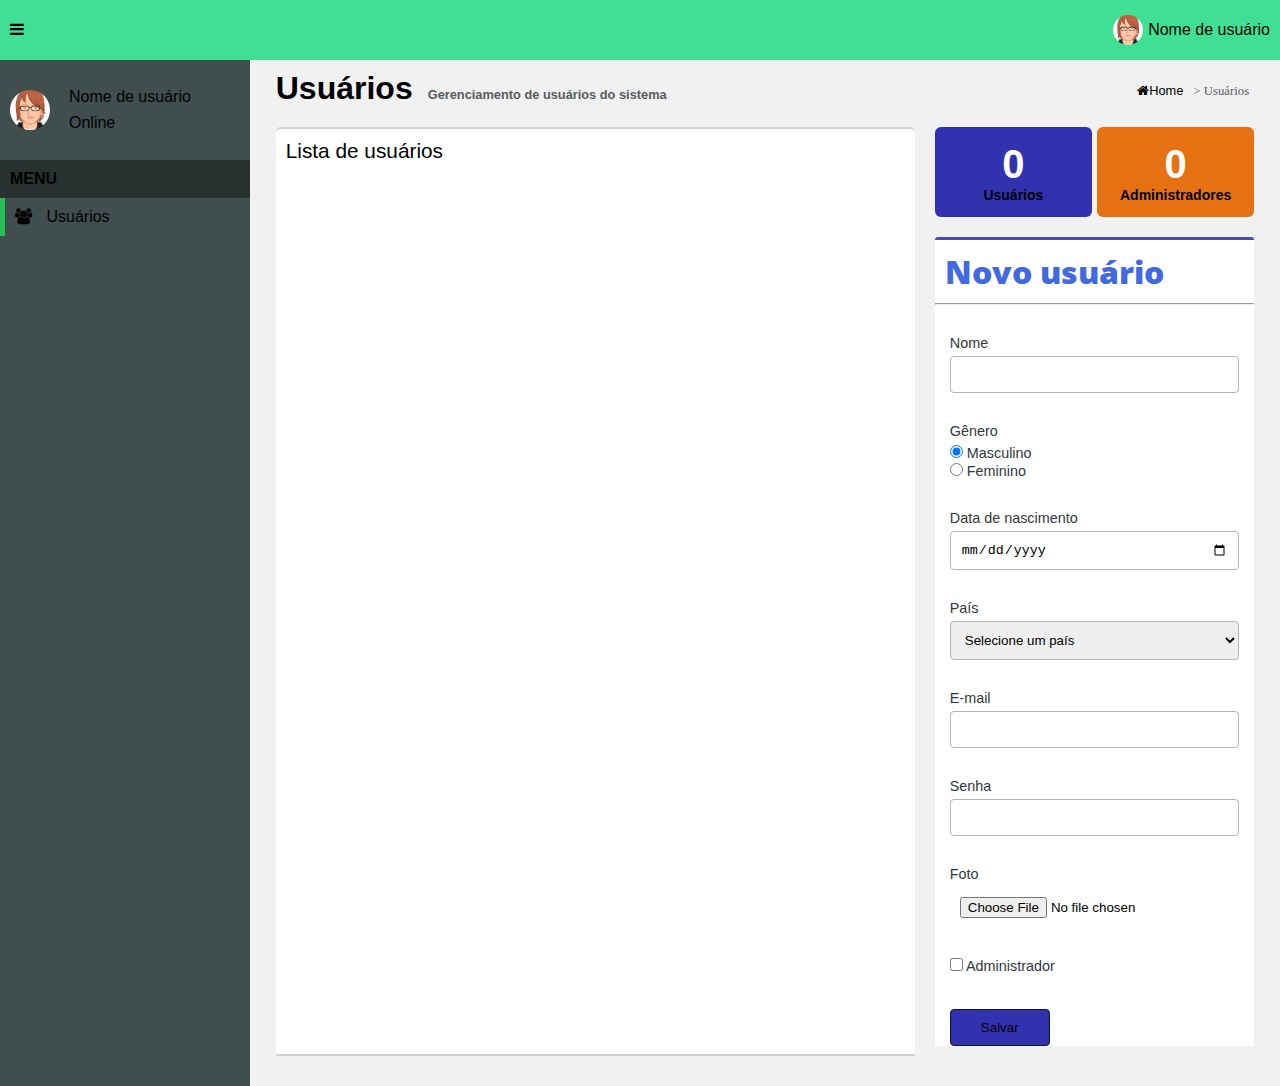
==== index.html @ 67b1e9a2 "profile pg" ====
<!DOCTYPE html>
<html lang="en">
    <head>
        <meta charset="UTF-8">
        <meta name="viewport" content="width=device-width, initial-scale=1.0">
        <title>Gerenciamento de usuários</title>
        <link rel="stylesheet" href="styles/home.css">
        <link rel="stylesheet" href="styles/responsive.css">
        <link href="https://stackpath.bootstrapcdn.com/font-awesome/4.7.0/css/font-awesome.min.css" rel="stylesheet" integrity="sha384-wvfXpqpZZVQGK6TAh5PVlGOfQNHSoD2xbE+QkPxCAFlNEevoEH3Sl0sibVcOQVnN" crossorigin="anonymous">
        <link href="https://fonts.googleapis.com/css2?family=Open+Sans+Condensed:wght@300&display=swap" rel="stylesheet">
    </head>

    <body>
        <div class="backdrop"></div>
        <header class="header">
            <div class="header-users">
                <div class="icon-menu">
                    <i class="fa fa-bars"></i>
                </div>
                <div class="icon-user">
                    <img src="/img/avatar3.png" alt="">
                    <a href="profile.html">Nome de usuário</a>
                </div>

            </div>
        </header>

        <div class="content">
            <div class="menu">
                <div class="icon-user-menu">
                    <img src="/img/avatar3.png" alt="">
                    <div class="text-user">
                        <p>Nome de usuário</p>
                        <p>Online</p>
                    </div>
                </div>
                <div class="text-menu">
                    <div class="title-menu">
                        <h1>Menu</h1>
                    </div>
                    <div class="text-menu-users">
                        <p href="index.html">
                            <span>
                                <i class="fa fa-users"></i>
                            </span>Usuários
                        </p>
                    </div>
                </div>
            </div>
            <div class="content users">
                <section>
                    <div class="content-header">
                        <div class="title-content-header">
                            <h1>Usuários<small>Gerenciamento de usuários do sistema</small>
                            </h1>

                        </div>
                        <ol class="breadcrumb">
                            <li>
                                <a href="/">
                                    <i class="fa fa-home"></i>Home</a>
                            </li>
                            <li class="active">> Usuários</li>
                        </ol>
                    </div>
                    <div class="content-container">
                        <table class="table table-striped">
                            <caption>Lista de usuários</caption>
                            <tbody id="table-users"></tbody>
                        </table>
                        <div class="aside-right">
                            <div class="info">
                                <li id="new-users">
                                    <p id="n-new-users">0</p>
                                    <p>Usuários</p>
                                </li>
                                <li id="n-admins">
                                    <p id="n-new-admins">0</p>
                                    <p>Administradores</p>
                                </li>
                            </div>
                            <div class="box box-succes" id="box-user-create">
                                <div class="register">
                                    <h1>Novo usuário</h1>
                                    <hr>
                                    <form action="" id="form-user-create">
                                        <div class="form-group">
                                            <label for="name">Nome</label>
                                            <input type="text" name="name" id="inputName">
                                        </div>
                                        <div class="form-group">
                                            <label for="gender">Gênero</label>
                                            <div class="radio">
                                                <label for="inputGenderM">
                                                    <input type="radio" id="inputGenderM" name="gender" value="M" checked="checked">
                                                    Masculino</label>
                                            </div>
                                            <div class="radio">
                                                <label for="inputGenderF">
                                                    <input type="radio" id="inputGenderF" name="gender" value="F">
                                                    Feminino</label>
                                            </div>
                                        </div>
                                        <div class="form-group">
                                            <label for="inputBirth">Data de nascimento</label>
                                            <input type="date" name="birth" id="inputBirth">
                                        </div>
                                        <div class="form-group">
                                            <label for="inputCountry">País</label>
                                            <select name="country" id="selectCountry">
                                                <option value="0">Selecione um país</option>
                                            </select>
                                        </div>
                                        <div class="form-group">
                                            <label for="inputEmail">E-mail</label>
                                            <input type="email" name="email" id="inputEmail">
                                        </div>
                                        <div class="form-group">
                                            <label for="inputPassword">Senha</label>
                                            <input type="password" name="password" id="inputPassword">
                                        </div>
                                        <div class="form-group">
                                            <label for="inputPhoto">Foto</label>
                                            <input type="file" name="photo" id="inputPhoto">
                                        </div>
                                        <div class="checkbox">
                                            <label>
                                                <input type="checkbox" name="admin" id="exampleInputAdmin">
                                                Administrador
                                            </label>
                                        </div>
                                        <div class="form-group">
                                            <button type="submit" id="btn-submit">Salvar</button>
                                        </div>
                                    </form>
                                </div>
                            </div>
                            <div class="box box-primary" id="box-user-update" style="display:none">
                                <div class="register">
                                    <h1>Editar usuário</h1>
                                    <hr>
                                    <form action="" id="form-user-update">
                                        <div class="form-group">
                                            <label for="name">Nome</label>
                                            <input type="text" name="name" id="inputName">
                                        </div>
                                        <div class="form-group">
                                            <label for="gender">Gênero</label>
                                            <div class="radio">
                                                <label for="inputGenderM">
                                                    <input type="radio" id="inputGenderM" name="gender" value="M" checked="checked">
                                                    Masculino</label>
                                            </div>
                                            <div class="radio">
                                                <label for="inputGenderF">
                                                    <input type="radio" id="inputGenderF" name="gender" value="F">
                                                    Feminino</label>
                                            </div>
                                        </div>
                                        <div class="form-group">
                                            <label for="inputBirth">Data de nascimento</label>
                                            <input type="date" name="birth" id="inputBirth">
                                        </div>
                                        <div class="form-group">
                                            <label for="inputCountryUpdate">País</label>
                                            <select name="country" id="selectCountry">
                                                <option value="0">Selecione um país</option>
                                            </select>
                                        </div>
                                        <div class="form-group">
                                            <label for="inputEmail">E-mail</label>
                                            <input type="email" name="email" id="inputEmail">
                                        </div>
                                        <div class="form-group">
                                            <label for="inputPassword">Senha</label>
                                            <input type="password" name="password" id="inputPassword">
                                        </div>
                                        <div class="form-group">
                                            <img src="dist/img/boxed-bg.jpg" class="photo" alt="">
                                            <label for="inputPhoto">Foto</label>
                                            <input type="file" name="photo" id="inputPhoto">
                                        </div>
                                        <div class="checkbox">
                                            <label>
                                                <input type="checkbox" name="admin" id="exampleInputAdmin">
                                                Administrador
                                            </label>
                                        </div>
                                        <div class="form-group">
                                            <button type="submit" id="btn-submit" class="btn-primary">Salvar</button>
                                            <button type="button" class="btn-default btn-cancel">Cancelar</button>
                                        </div>
                                    </form>
                                </div>
                            </div>

                        </div>
                    </div>
                </section>
            </div>
        </div>
        <script src="classes/Utils.js"></script>
        <script src="models/User.js"></script>
        <script src="controllers/UserController.js"></script>
        <script src="index.js"></script>
    </body>
</html>
---- styles/home.css ----
* {
    margin: 0;
    padding: 0;
}
h1, p, a {
    font-family: 'Gill Sans', 'Gill Sans MT', Calibri, 'Trebuchet MS', sans-serif;
    text-decoration: none;
    color: black;
}
body {
    background-color: rgb(241, 241, 241);
}
.content {
    display: flex;
}
.menu {
    width: 250px;
    background-color: rgb(65, 78, 78);
}
.content.users {
    flex: 1;
}
.header {
    height: 60px;
    width: 100%;
}
.header-users {
    height: 60px;
    background-color: rgb(63, 223, 148);
    display: flex;
    justify-content: space-between;
    align-items: center;
}
.icon-menu, .icon-user{
    cursor: pointer;
}
.icon-menu {
    margin-left: 10px;
}
.icon-user {
    margin-right: 10px;
    display: flex;
    align-items: center;
}
.icon-user img {
    margin-right: 5px;
    width: 30px;
    height: 30px;
    border-radius: 100%;
}
.icon-user-menu{
    display: flex;
    align-items: center;
    height: 80px;
    margin: 10px;
}
.icon-user-menu img {
    width: 40px;
    height: 40px;
    border-radius: 100%;
    margin-right: 15px;
}
.text-user {
    display: flex;
    flex-direction: column;
}
.text-user p {
    padding: 4px;
}
.title-menu {
    background-color: rgb(40, 48, 48);
    font-size: 0.5rem;
    text-transform: uppercase;
}
.title-menu h1 {
    padding: 10px;
}
.text-menu p {
    padding-top: 10px;
    padding-bottom: 10px;
}
.text-menu span {
    margin: 10px;
}
.text-menu-users {
    border-left: 5px solid rgb(39, 189, 89);
    cursor: pointer;
}
.text-menu-users:hover {
    border-left: 5px solid rgb(137, 224, 166);
}
section {
    width: 95%;
    margin: 10px auto;
}
.content-header {
    display: flex;
    justify-content: space-between;
}
.title-content-header h1 small {
    margin-left: 15px;
    color: rgb(89, 92, 95);
    font-family: Verdana, Geneva, Tahoma, sans-serif;
    font-size: 0.8rem;
}
.breadcrumb {
    margin-top: 5px;
    display: flex;
    list-style: none;
    align-items: center;
    font-size: 0.8rem;
}
.breadcrumb li {
    padding: 5px;
}
.breadcrumb li.active {
    color: rgb(89, 92, 95);
}
.content-container {
    display: flex;
    margin-top: 20px;
}
.table {
    flex: 2;
    background-color: rgb(255,255,255);
    margin-bottom: 20px;
    border-bottom: 2px solid rgb(209, 209, 209);
    font-family: 'Open Sans Condensed', sans-serif;
}
.table caption {
    font-size: 1.3rem;
    text-align: left;
    background-color: white;
    padding: 10px;
    border-radius: 5px 5px 0 0;
    font-family: Verdana, Geneva, Tahoma, sans-serif;
    border-top: 2px solid rgb(209, 209, 209);
}
.aside-right {
    flex: 1;
    margin-left: 20px;
}
.info {
    list-style: none;
    display: flex;
    justify-content: space-between;
}
.info li {
    width: 50%;
    height: 90px;
    border: none;
    cursor: default;
    border-radius: 6px;
}
#new-users {
    background-color: rgb(50, 50, 177);
    margin-right: 5px;
}
#new-users:hover {
    background-color: rgb(72, 72, 197);
}
#n-admins {
    background-color: rgb(230, 113, 18);
}
#n-admins:hover {
    background-color: rgb(241, 129, 36);
}
#new-users, #n-admins {
    display: flex;
    flex-direction: column;
    justify-content: center;
    align-items: center;
    font-size: 0.875rem;
    font-weight: 600;
}
#n-new-users, #n-new-admins{
    font-family: 'Segoe UI', Tahoma, Geneva, Verdana, sans-serif;
    font-weight: 700;
    font-size: 2.5rem;
    color: white;
}
.register {
    background-color: rgb(255,255,255);
    margin-top: 20px;
    border-top: 3px solid rgb(72, 72, 197);
    border-radius: 3px 3px 0 0;
}
.register label {
    font-size: 0.9rem;
    color: rgb(49, 56, 61);
    font-family: Verdana, Geneva, Tahoma, sans-serif;
    margin-bottom: 5px;
}
.form-group, .checkbox {
    display: flex;
    flex-direction: column;
    margin: 30px 15px 30px 15px;
}
.form-group input, .form-group select, .form-group radio, #btn-submit{
    padding: 10px;
    outline: none;
    border: 1px solid rgb(174, 182, 190);
    border-radius: 4px;
}
#inputPhoto {
    border: none;
}
#btn-submit {
    padding: 10px;
    background-color: rgb(50, 50, 177);
    border: 1px solid rgb(13, 24, 36);
    width: 100px;
}
#btn-submit:hover {
    background-color: rgb(92, 92, 204);
    cursor: pointer;
}
.register h1 {
    font-family: 'Open Sans Condensed', sans-serif;
    padding: 10px;
    color: royalblue;
    font-weight: 800;
}
/*====table users=====*/
.img-circle {
    width: 50px;
    height: 50px;
    border-radius: 100%;
}
#table-users {
    text-align: center;
    font-family: Verdana, Geneva, Tahoma, sans-serif;
}
.line {
    border: 2px solid rgb(194, 194, 194);
    border-radius: 8px;
    background-color: rgb(236, 245, 242);
    margin: 15px;
}
#table-users tr li {
    padding: 10px;
    display: block;
}
.btn {
    border: none;
    outline: none;
    border-radius: 2px;
    color: white;
    cursor: pointer;
    width: 35px;
    height: 35px;
    margin: 5px;
}

.btn-primary {
    background-color: rgb(92, 92, 204);
    border: 1px solid rgb(92, 92, 204);
}
.btn-primary:hover, .btn-danger:hover {
    border: 1px solid rgb(59, 59, 59);
}
.btn-danger {
    border: 1px solid red;
    background-color: red;
}
/*====================*/
.has-error input {
    border: 1px solid red;
}
.has-error label {
    color: red;
}
.btn-default {
    background-color: lightslategray;
    padding: 10px;
    border: 1px solid rgb(13, 24, 36);
    border-radius: 5px;
    width: 100px;
    margin-top: 10px;
}
.photo {
    max-height: 128px;
    max-width: 128px;
}
---- styles/responsive.css ----
@media screen and (max-width:1000px) {
    .menu {
        position: fixed;
        left: -80vh;
        top: 0;
        height: 100vh;
        z-index: 2;
        transition: 200ms left linear;
    }
    .backdrop.open {
        background-color: rgba(0,0,0,.8);
        position: fixed;
        width: 100%;
        height: 100vh;
        z-index: 1;
        top: 0;
        left: 0;
        transition: 400ms;
    }
    .header {
        height: 80px;
        width: 100%;
        display: flex;
        flex-direction: column;
    }
    .header.menu {
        width: 100%;
        height: 40px;
    }
    .header-users {
        flex: 1;
    }
    .icon-user p {
        display: none;
    }
    .content-header {
        display: flex;
        flex-direction: column;
    }
    .content.users {
        width: 100%;
    }
    .title-content-header h1 small {
        margin-left: 15px;
        color: rgb(89, 92, 95);
        font-family: Verdana, Geneva, Tahoma, sans-serif;
        font-size: 0.8rem;
    }
    .breadcrumb {
        margin-top: 5px;
        display: flex;
        list-style: none;
        align-items: center;
        font-size: 0.8rem;
        background-color: rgb(163, 163, 163);
    }
    .breadcrumb li {
        padding: 10px;
    }
    .breadcrumb li.active {
        color: rgb(67, 69, 71);
    }
    .content-container {
        display: flex;
        flex-direction: column;
    }
    .aside-right {
        margin-left: 0;
    }
    .title-content-header h1 small {
        font-size: 0.6rem;
    }
    .table caption {
        font-size: 1.1rem;
    }
    .open {
        left: 0;
    }
    
}
@media screen and (max-width:600px) {
    #btn-submit {
        width: 100%;
    }
}
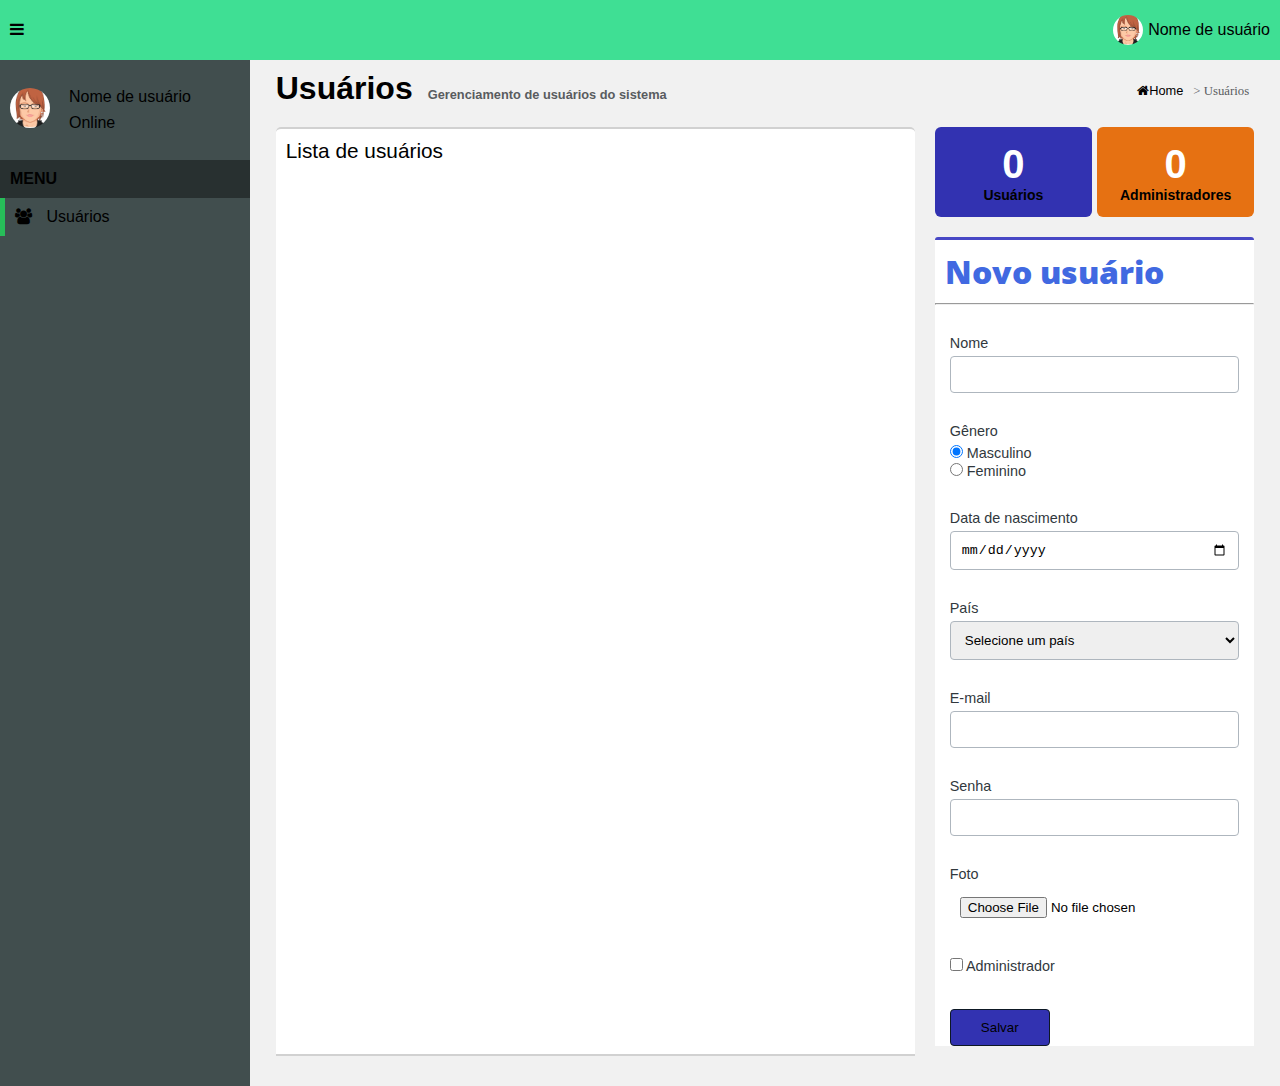
==== commit c34b643b: "content" ====
--- a/index.html
+++ b/index.html
@@ -28,10 +28,10 @@
         <div class="content">
             <div class="menu">
                 <div class="icon-user-menu">
-                    <img src="/img/avatar3.png" alt="">
+                    <a href="profile.html"><img src="/img/avatar3.png" alt=""></a>
                     <div class="text-user">
-                        <p>Nome de usuário</p>
-                        <p>Online</p>
+                        <a href="profile.html">Nome de usuário</a>
+                        <a>Online</a>
                     </div>
                 </div>
                 <div class="text-menu">
--- a/styles/home.css
+++ b/styles/home.css
@@ -6,6 +6,7 @@
     font-family: 'Gill Sans', 'Gill Sans MT', Calibri, 'Trebuchet MS', sans-serif;
     text-decoration: none;
     color: black;
+    outline: none;
 }
 body {
     background-color: rgb(241, 241, 241);
@@ -64,7 +65,7 @@
     display: flex;
     flex-direction: column;
 }
-.text-user p {
+.text-user a {
     padding: 4px;
 }
 .title-menu {
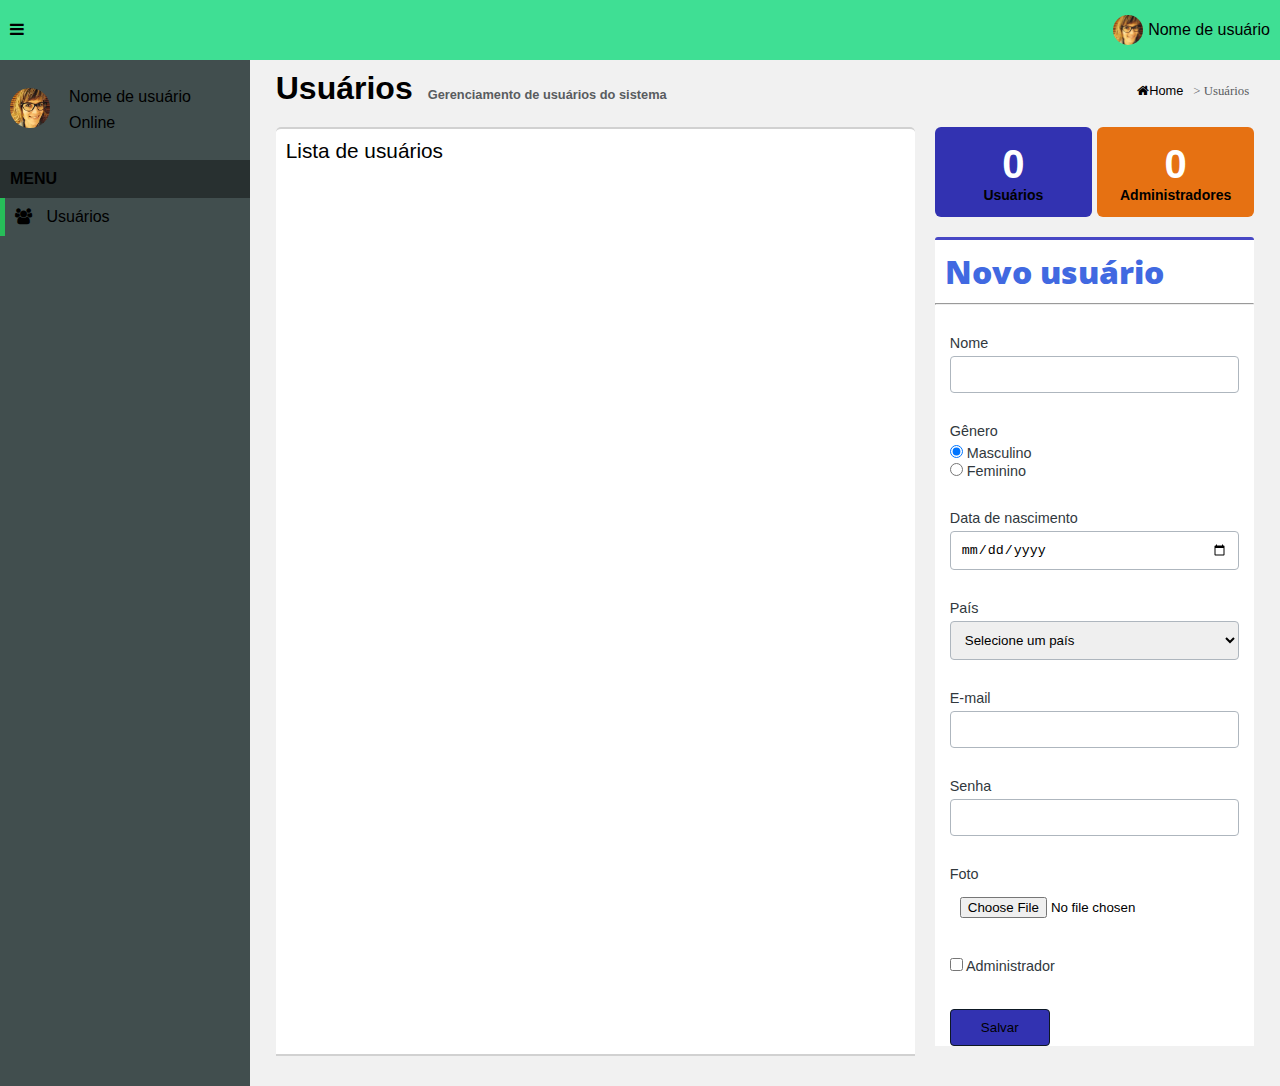
==== commit 7aa6d876: "activity" ====
--- a/index.html
+++ b/index.html
@@ -18,7 +18,7 @@
                     <i class="fa fa-bars"></i>
                 </div>
                 <div class="icon-user">
-                    <img src="/img/avatar3.png" alt="">
+                    <img src="/img/user7-128x128.jpg" alt="">
                     <a href="profile.html">Nome de usuário</a>
                 </div>
 
@@ -28,7 +28,7 @@
         <div class="content">
             <div class="menu">
                 <div class="icon-user-menu">
-                    <a href="profile.html"><img src="/img/avatar3.png" alt=""></a>
+                    <a href="profile.html"><img src="/img/user7-128x128.jpg" alt=""></a>
                     <div class="text-user">
                         <a href="profile.html">Nome de usuário</a>
                         <a>Online</a>
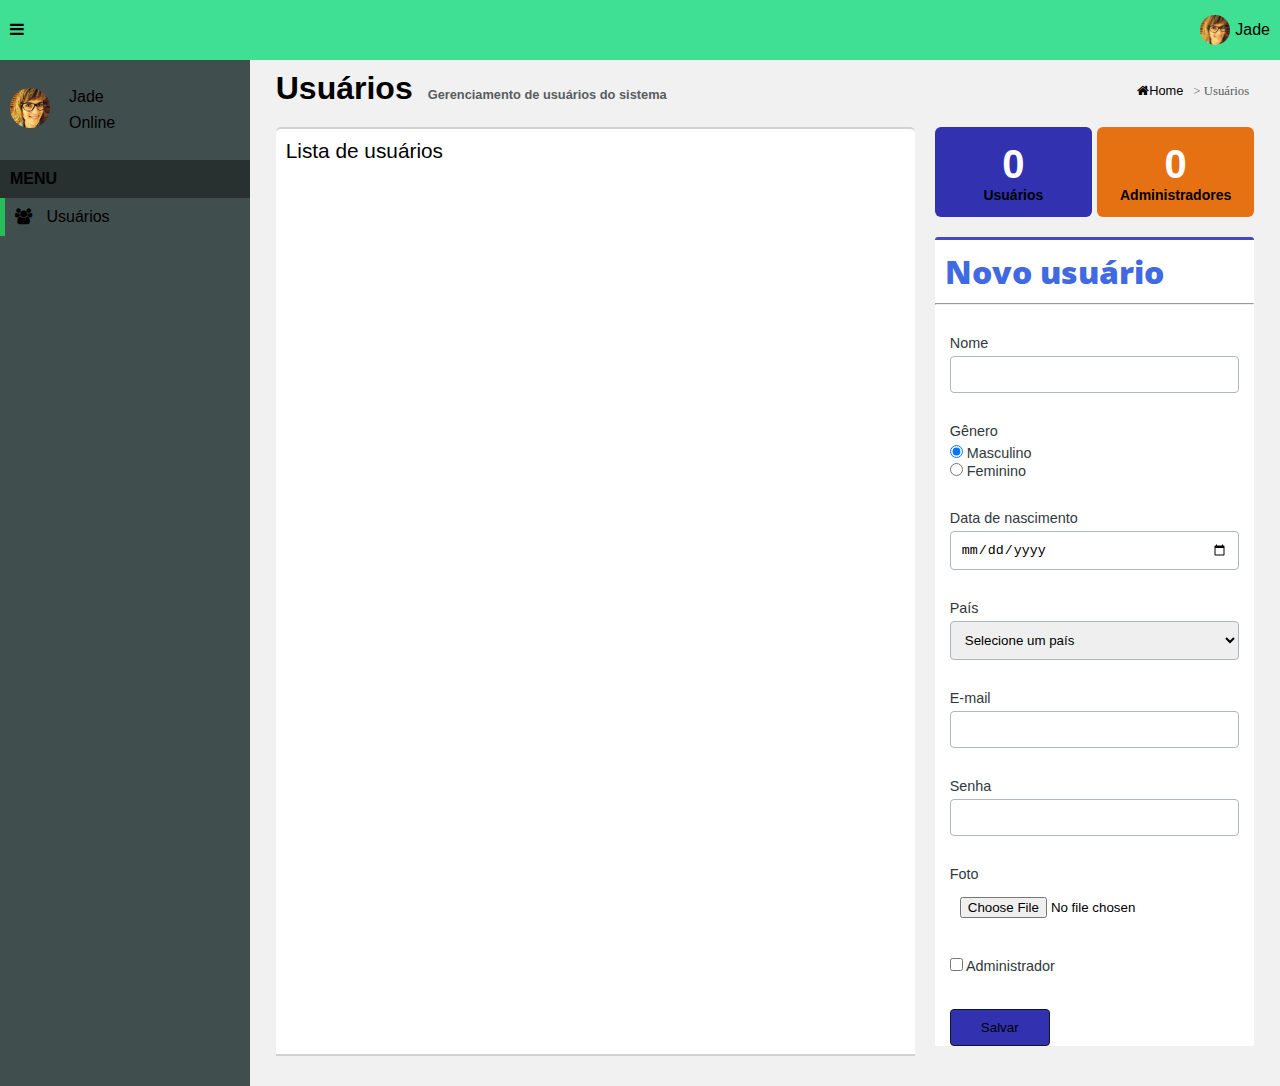
==== commit bd3a1f93: "profile" ====
--- a/index.html
+++ b/index.html
@@ -19,7 +19,7 @@
                 </div>
                 <div class="icon-user">
                     <img src="/img/user7-128x128.jpg" alt="">
-                    <a href="profile.html">Nome de usuário</a>
+                    <a href="profile.html">Jade</a>
                 </div>
 
             </div>
@@ -30,7 +30,7 @@
                 <div class="icon-user-menu">
                     <a href="profile.html"><img src="/img/user7-128x128.jpg" alt=""></a>
                     <div class="text-user">
-                        <a href="profile.html">Nome de usuário</a>
+                        <a href="profile.html">Jade</a>
                         <a>Online</a>
                     </div>
                 </div>
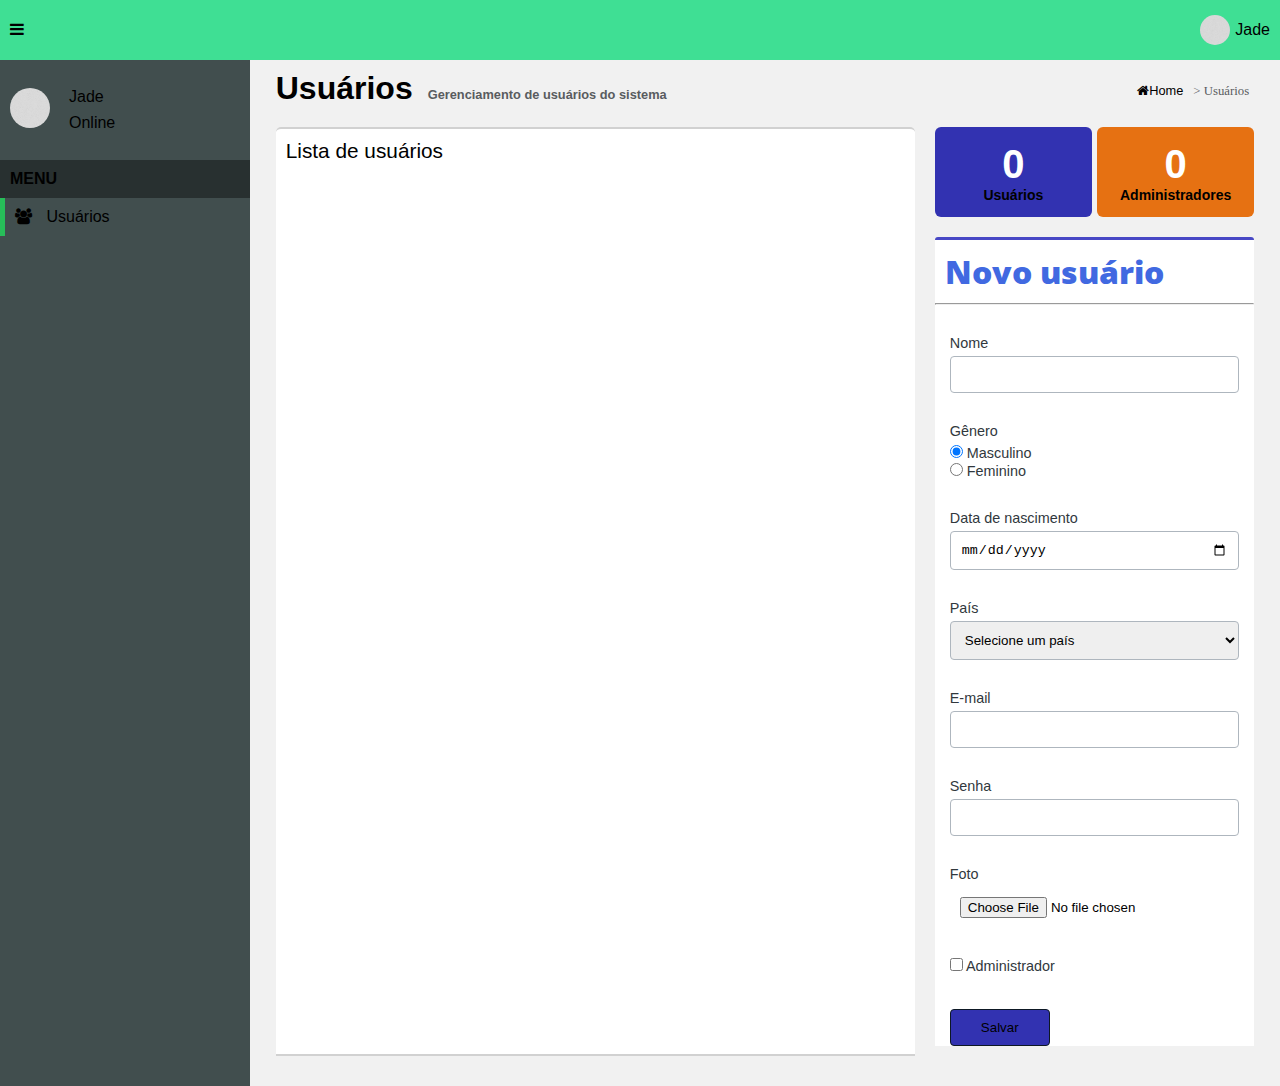
==== commit 2de54b5b: "photo" ====
--- a/index.html
+++ b/index.html
@@ -18,7 +18,7 @@
                     <i class="fa fa-bars"></i>
                 </div>
                 <div class="icon-user">
-                    <img src="/img/user7-128x128.jpg" alt="">
+                    <img src="/img/boxed-bg.jpg" alt="">
                     <a href="profile.html">Jade</a>
                 </div>
 
@@ -28,7 +28,7 @@
         <div class="content">
             <div class="menu">
                 <div class="icon-user-menu">
-                    <a href="profile.html"><img src="/img/user7-128x128.jpg" alt=""></a>
+                    <a href="profile.html"><img src="/img/boxed-bg.jpg" alt=""></a>
                     <div class="text-user">
                         <a href="profile.html">Jade</a>
                         <a>Online</a>
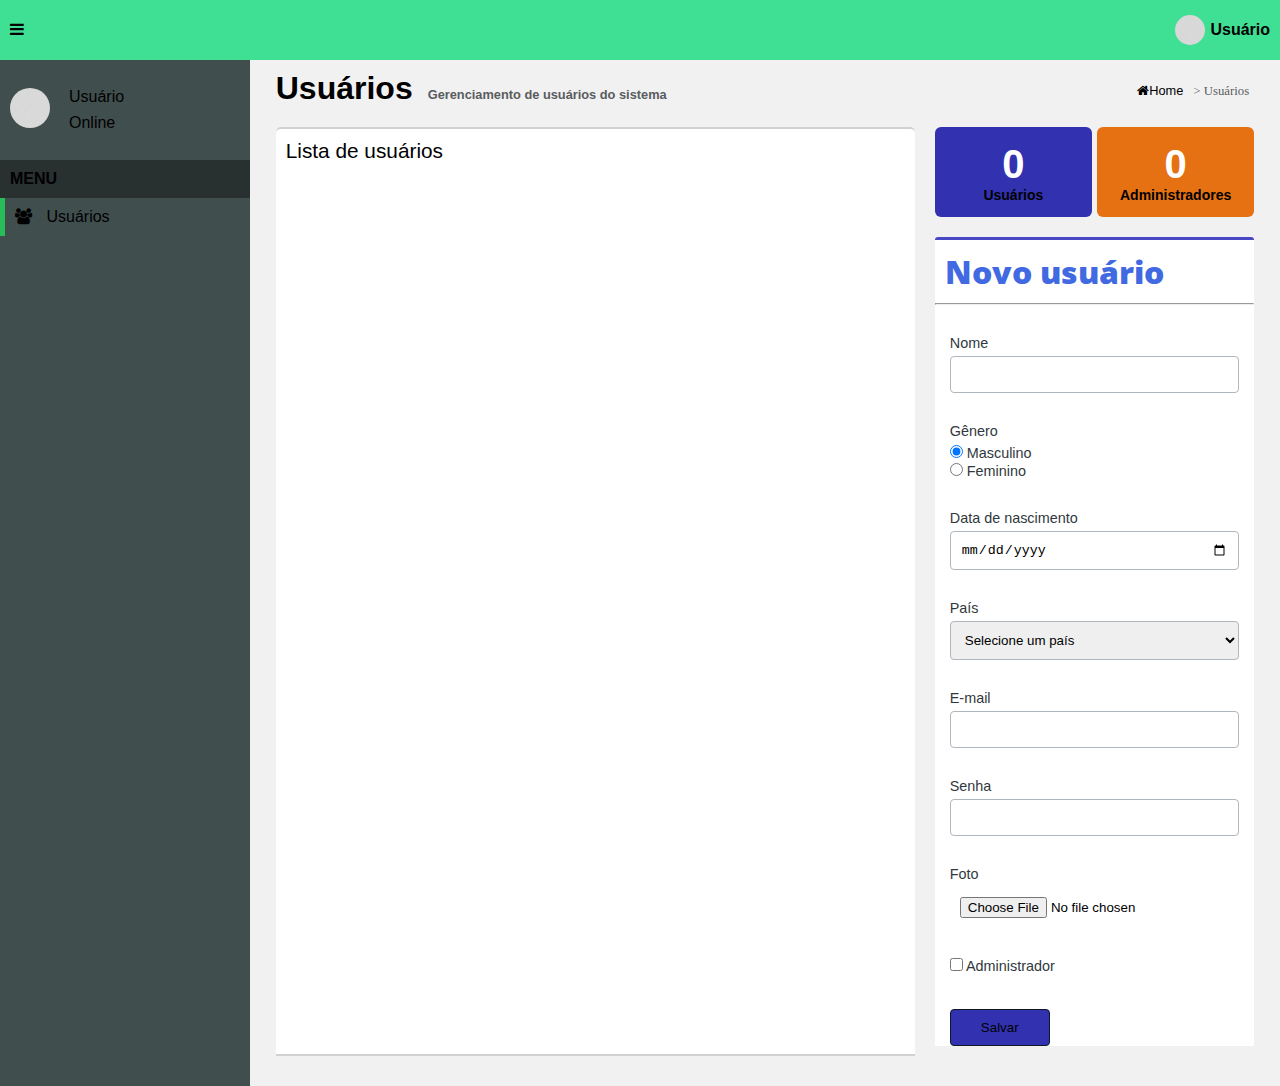
==== commit be9fbebc: "profile" ====
--- a/index.html
+++ b/index.html
@@ -19,7 +19,7 @@
                 </div>
                 <div class="icon-user">
                     <img src="/img/boxed-bg.jpg" alt="">
-                    <a href="profile.html">Jade</a>
+                    <a href="profile.html"><b>Usuário</b></a>
                 </div>
 
             </div>
@@ -30,7 +30,7 @@
                 <div class="icon-user-menu">
                     <a href="profile.html"><img src="/img/boxed-bg.jpg" alt=""></a>
                     <div class="text-user">
-                        <a href="profile.html">Jade</a>
+                        <a href="profile.html">Usuário</a>
                         <a>Online</a>
                     </div>
                 </div>
--- a/styles/responsive.css
+++ b/styles/responsive.css
@@ -1,4 +1,4 @@
-@media screen and (max-width:1000px) {
+@media screen and (max-width:920px) {
     .menu {
         position: fixed;
         left: -80vh;
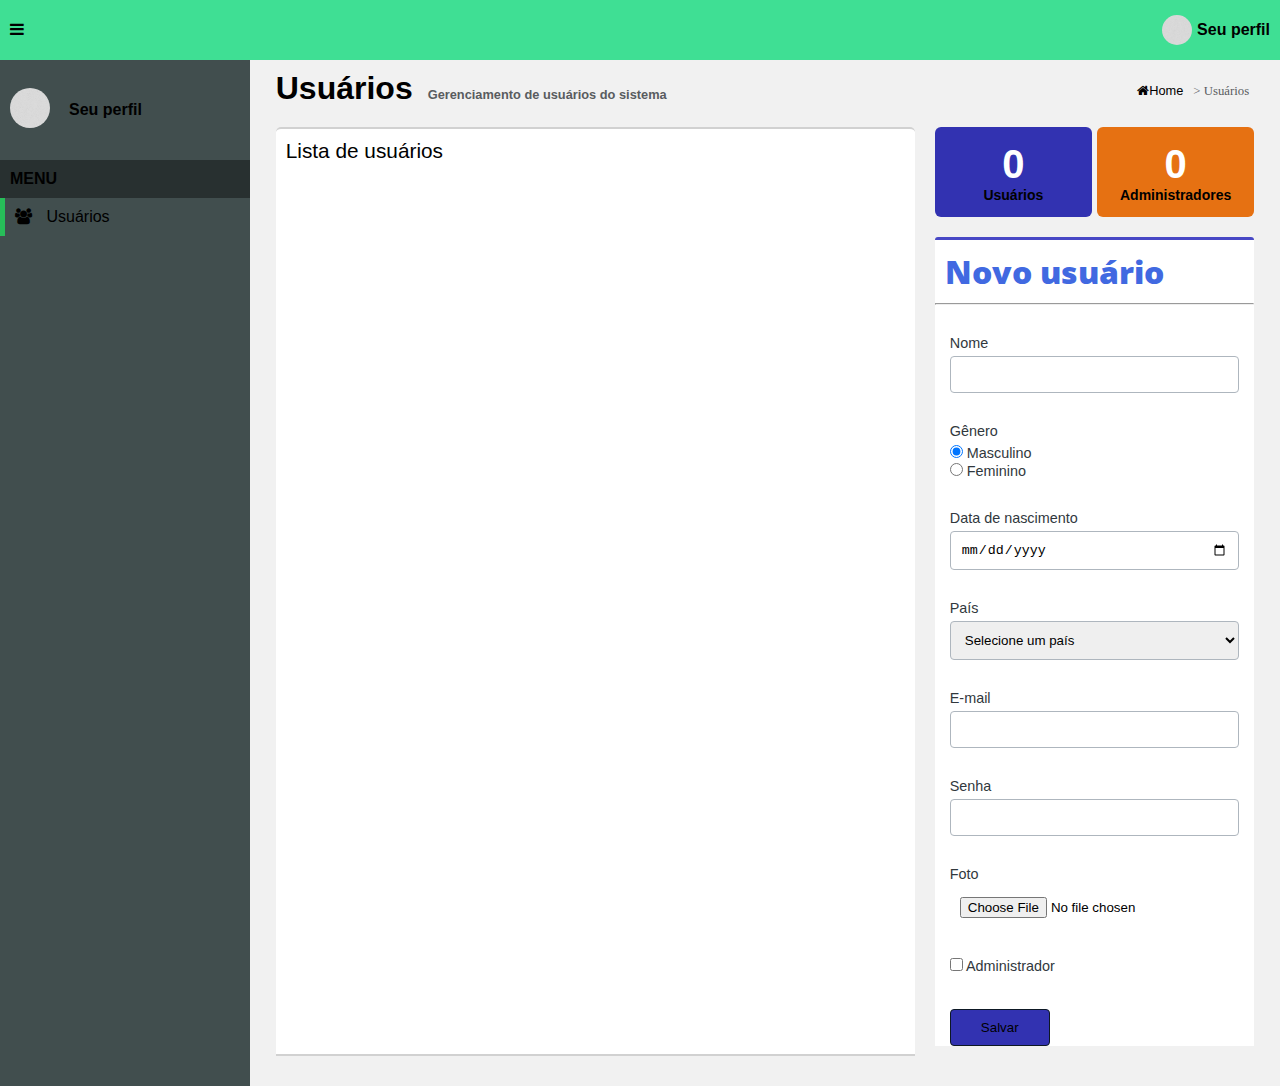
==== commit 39302a19: "profile" ====
--- a/index.html
+++ b/index.html
@@ -19,7 +19,7 @@
                 </div>
                 <div class="icon-user">
                     <img src="/img/boxed-bg.jpg" alt="">
-                    <a href="profile.html"><b>Usuário</b></a>
+                    <a href="profile.html"><b>Seu perfil</b></a>
                 </div>
 
             </div>
@@ -30,8 +30,7 @@
                 <div class="icon-user-menu">
                     <a href="profile.html"><img src="/img/boxed-bg.jpg" alt=""></a>
                     <div class="text-user">
-                        <a href="profile.html">Usuário</a>
-                        <a>Online</a>
+                        <a href="profile.html"><b>Seu perfil</b></a>
                     </div>
                 </div>
                 <div class="text-menu">
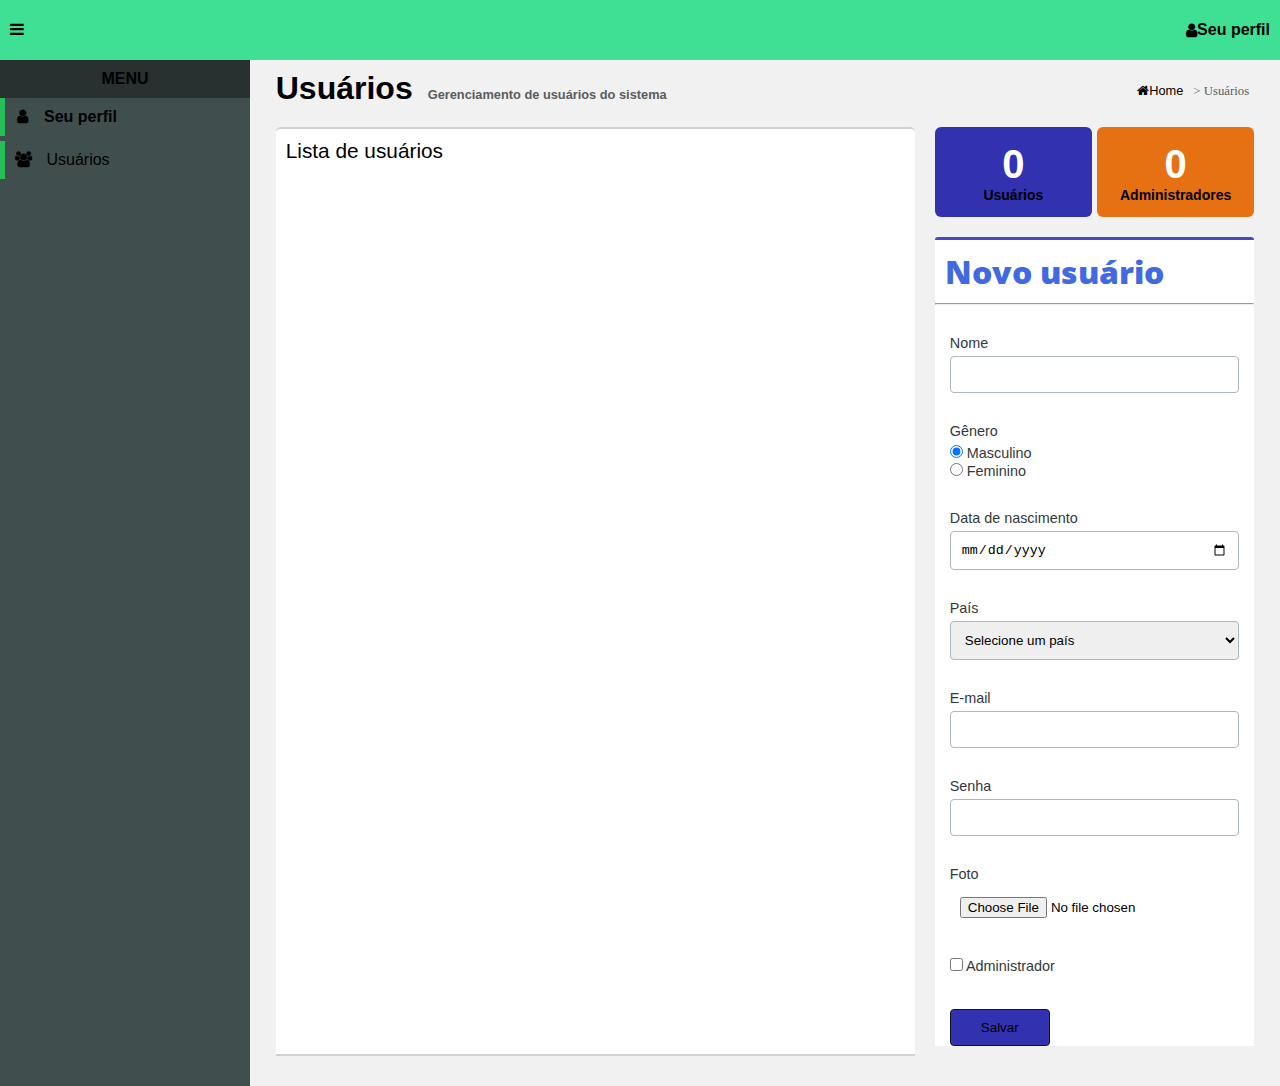
==== commit fe64d074: "profile" ====
--- a/index.html
+++ b/index.html
@@ -18,24 +18,30 @@
                     <i class="fa fa-bars"></i>
                 </div>
                 <div class="icon-user">
-                    <img src="/img/boxed-bg.jpg" alt="">
-                    <a href="profile.html"><b>Seu perfil</b></a>
+                    <i class="fa fa-user"></i>
+                    <a href="profile.html">
+                        <b>Seu perfil</b>
+                    </a>
                 </div>
-
             </div>
         </header>
 
         <div class="content">
             <div class="menu">
-                <div class="icon-user-menu">
-                    <a href="profile.html"><img src="/img/boxed-bg.jpg" alt=""></a>
-                    <div class="text-user">
-                        <a href="profile.html"><b>Seu perfil</b></a>
-                    </div>
-                </div>
+
                 <div class="text-menu">
                     <div class="title-menu">
                         <h1>Menu</h1>
+                    </div>
+                    <div class="icon-user-menu">
+                        <a href="profile.html">
+                            <i class="fa fa-user"></i>
+                        </a>
+                        <div class="text-user">
+                            <a href="profile.html">
+                                <b>Seu perfil</b>
+                            </a>
+                        </div>
                     </div>
                     <div class="text-menu-users">
                         <p href="index.html">
--- a/styles/home.css
+++ b/styles/home.css
@@ -43,23 +43,14 @@
     display: flex;
     align-items: center;
 }
-.icon-user img {
-    margin-right: 5px;
-    width: 30px;
-    height: 30px;
-    border-radius: 100%;
-}
-.icon-user-menu{
-    display: flex;
-    align-items: center;
-    height: 80px;
-    margin: 10px;
-}
-.icon-user-menu img {
-    width: 40px;
-    height: 40px;
-    border-radius: 100%;
-    margin-right: 15px;
+.icon-user-menu {
+    display: flex;
+    align-items: center;
+    margin-bottom: 5px;
+}
+.icon-user-menu a {
+    padding: 10px;
+    margin-left: 2px;
 }
 .text-user {
     display: flex;
@@ -72,6 +63,7 @@
     background-color: rgb(40, 48, 48);
     font-size: 0.5rem;
     text-transform: uppercase;
+    text-align: center;
 }
 .title-menu h1 {
     padding: 10px;
@@ -83,11 +75,11 @@
 .text-menu span {
     margin: 10px;
 }
-.text-menu-users {
+.text-menu-users, .icon-user-menu {
     border-left: 5px solid rgb(39, 189, 89);
     cursor: pointer;
 }
-.text-menu-users:hover {
+.text-menu-users:hover,  .icon-user-menu:hover {
     border-left: 5px solid rgb(137, 224, 166);
 }
 section {
